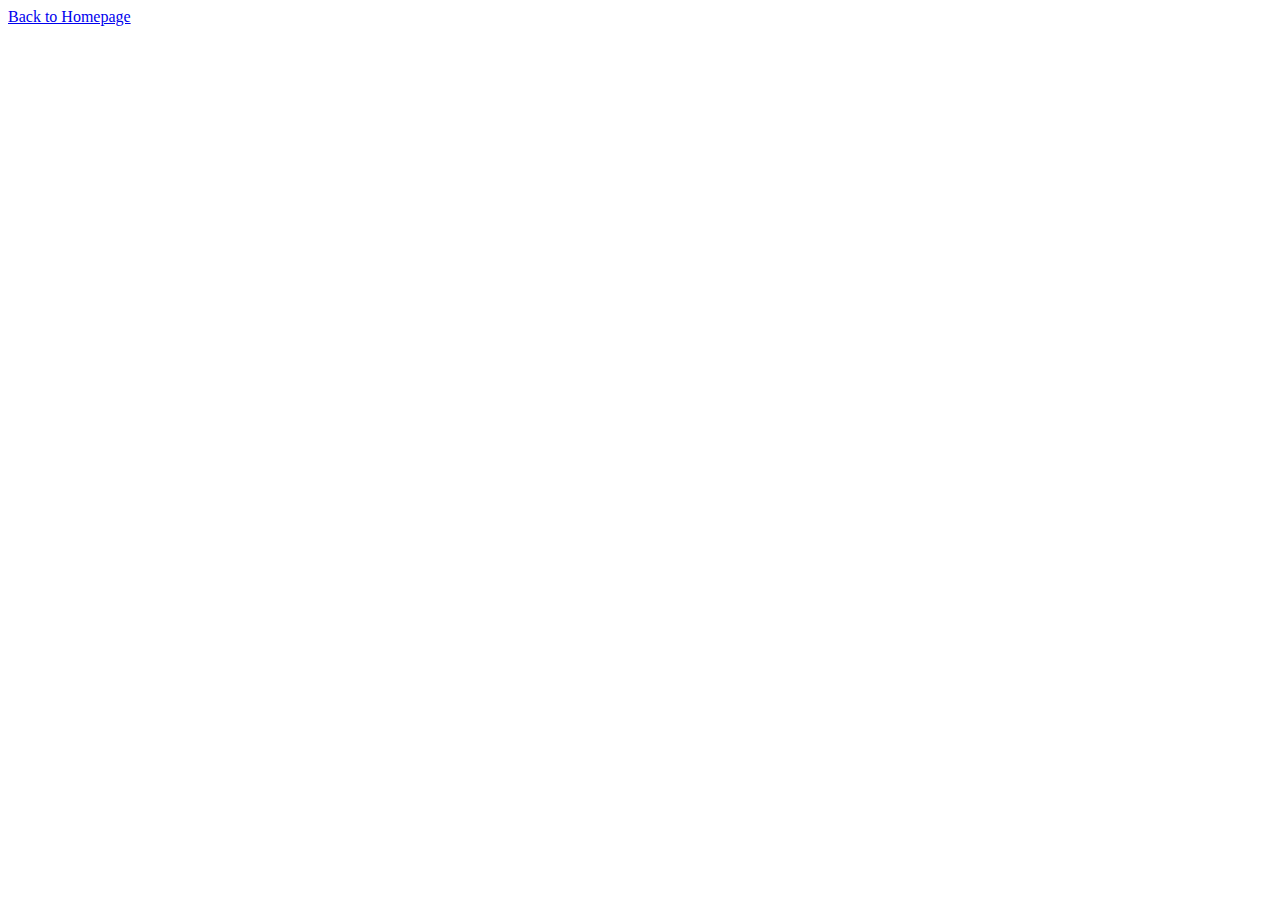
==== about-us.html @ 5ca06939 "Update about-us.html" ====
<!DOCTYPE html>
<html lang="en">
<head>
    <meta charset="UTF-8">
    <meta name="viewport" content="width=device-width, initial-scale=1.0">
    <title>About Us</title>
    <link rel="stylesheet" href="site.css"> 
</head>
<body>
    <li><a href="fantomfrenzy.github.io/sandwich101/">Back to Homepage </a></li>
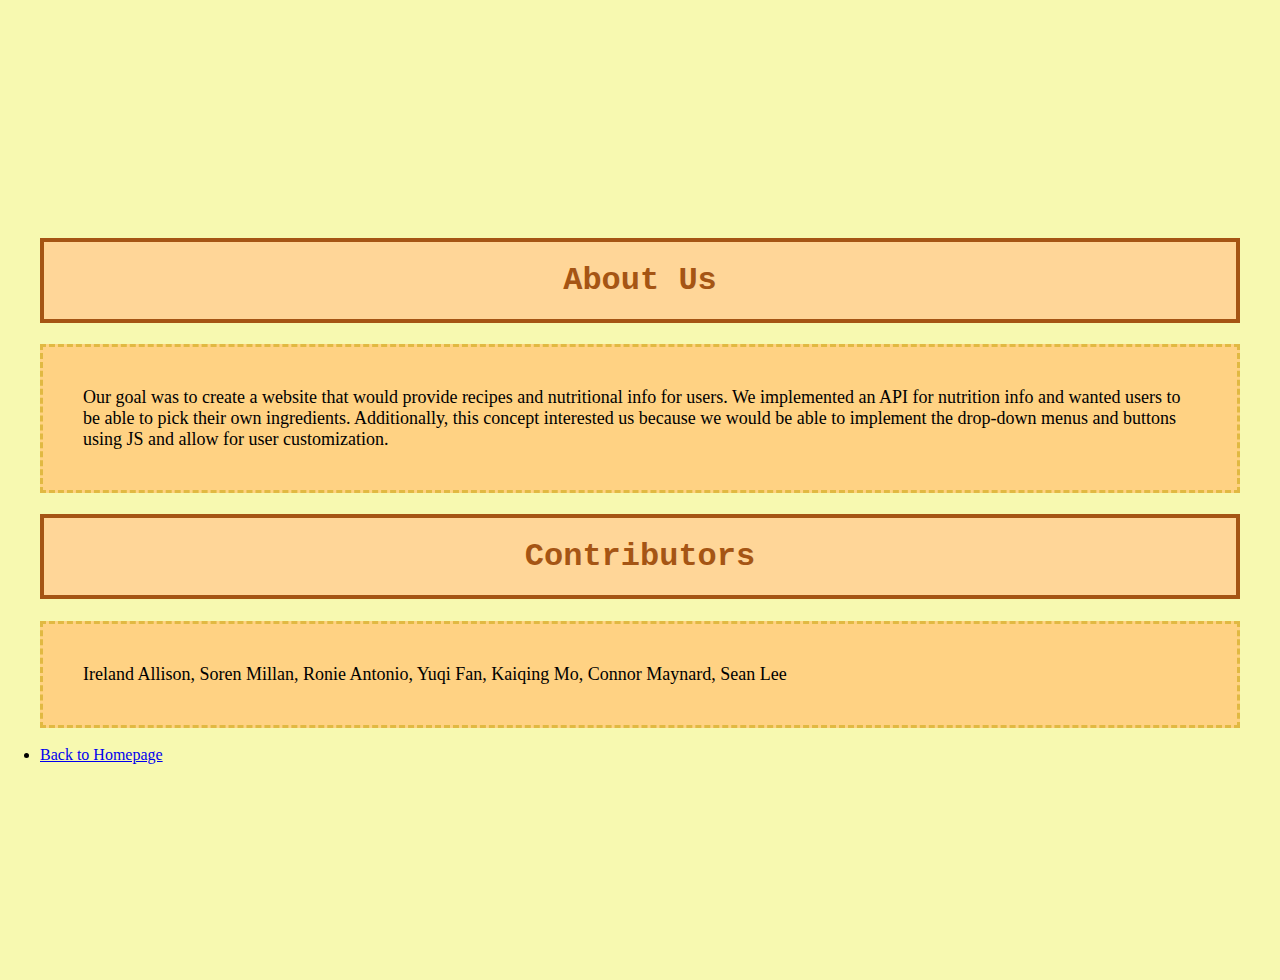
==== commit a3852929: ""About us" page css styling" ====
--- a/about-us.html
+++ b/about-us.html
@@ -4,8 +4,34 @@
     <meta charset="UTF-8">
     <meta name="viewport" content="width=device-width, initial-scale=1.0">
     <title>About Us</title>
-    <link rel="stylesheet" href="site.css"> 
+    <link rel="stylesheet" type="text/css" href="../css/about-us.css">
 </head>
 <body>
-    <li><a href="fantomfrenzy.github.io/sandwich101/">Back to Homepage </a></li>
+    <div>
+    <h1> About Us </h1>
+    <p> Our goal was to create a website that would provide recipes and nutritional info for users. We implemented an API for nutrition info and wanted users to be able to pick their own ingredients.
+        Additionally, this concept interested us because we would be able to implement the drop-down menus and buttons using JS and allow for user customization.</p>
+    
+    <h1> Contributors </h1>
+    <p> Ireland Allison, Soren Millan, Ronie Antonio, Yuqi Fan, Kaiqing Mo, Connor Maynard, Sean Lee </p>
 
+
+
+
+
+
+
+
+
+
+
+
+
+
+
+
+
+
+    <li><a href="sandwich101/index.html">Back to Homepage </a></li>
+
+
--- a/css/about-us.css
+++ b/css/about-us.css
@@ -0,0 +1,30 @@
+body {
+    font-family: 'Times New Roman', Times, serif;
+    background-color: rgb(247, 249, 176);
+    padding: 40px;
+    display: flex;
+    justify-content: center;
+    align-items: center;
+    height: 100vh;
+    margin: 0;
+  }
+
+h1  {
+    font-family: 'Courier New', Courier, monospace;
+    color: rgb(165, 85, 20);
+    padding: 20px;
+    border: solid 4px;
+    display: flex;
+    justify-content: center;
+    align-items: center;
+    background-color: rgb(255, 214, 152);
+}
+
+p   {
+    font-size: large;
+    background-color: rgb(255, 210, 131);
+    padding: 40px;
+    border: solid 3px;
+    border-style: dashed;
+    border-color: rgb(225, 185, 66);
+}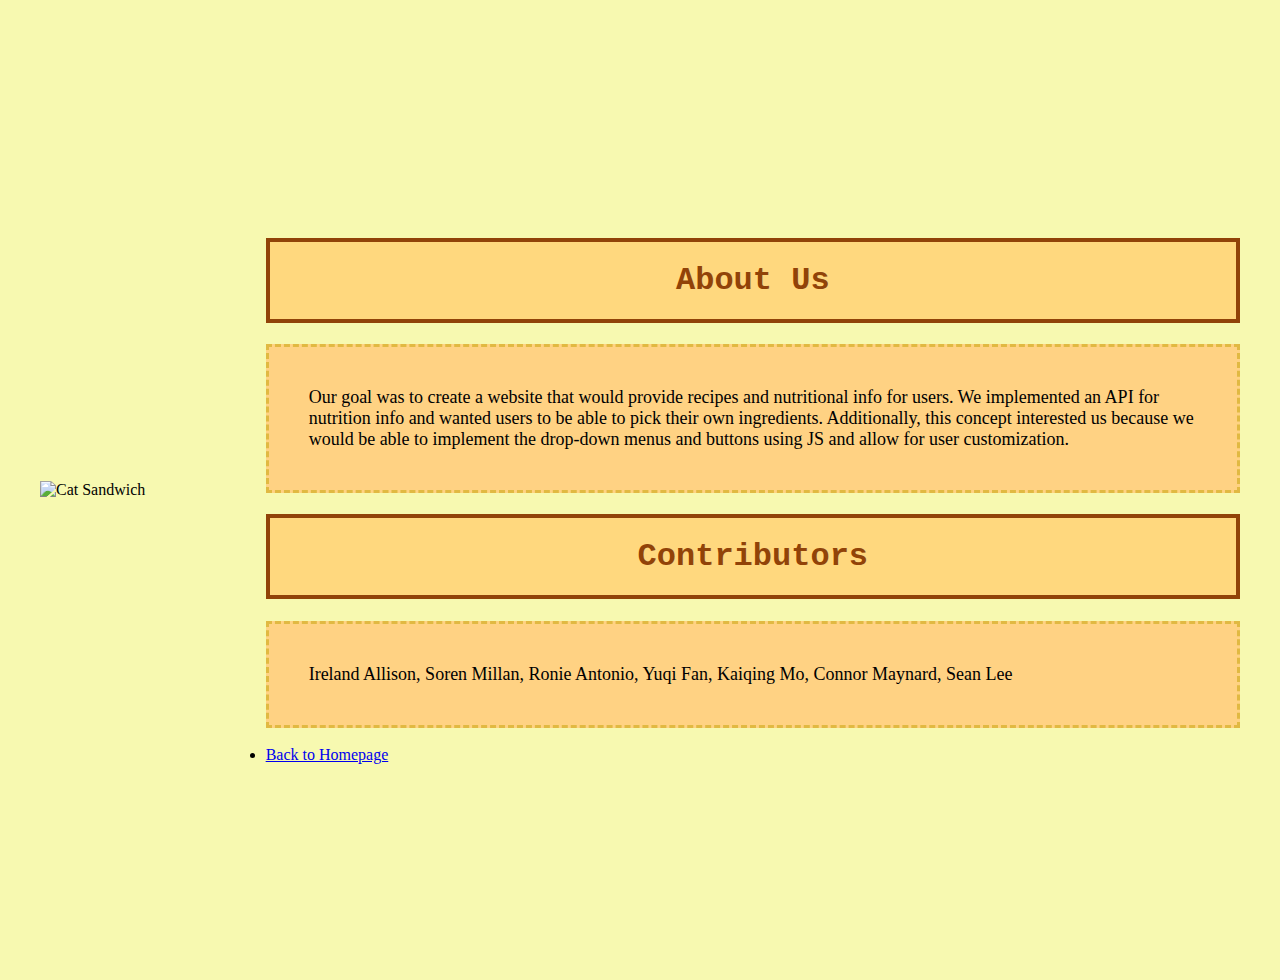
==== commit 1657c3b3: "Image added to folder" ====
--- a/about-us.html
+++ b/about-us.html
@@ -7,6 +7,8 @@
     <link rel="stylesheet" type="text/css" href="../css/about-us.css">
 </head>
 <body>
+    <img src="cat-sandwich.gif" alt="Cat Sandwich">
+
     <div>
     <h1> About Us </h1>
     <p> Our goal was to create a website that would provide recipes and nutritional info for users. We implemented an API for nutrition info and wanted users to be able to pick their own ingredients.
--- a/css/about-us.css
+++ b/css/about-us.css
@@ -11,13 +11,13 @@
 
 h1  {
     font-family: 'Courier New', Courier, monospace;
-    color: rgb(165, 85, 20);
+    color: rgb(145, 67, 8);
     padding: 20px;
     border: solid 4px;
     display: flex;
     justify-content: center;
     align-items: center;
-    background-color: rgb(255, 214, 152);
+    background-color: rgb(255, 216, 126);
 }
 
 p   {
@@ -27,4 +27,11 @@
     border: solid 3px;
     border-style: dashed;
     border-color: rgb(225, 185, 66);
-}+}
+
+img {
+    display: block;
+    margin-left: auto;
+    margin-right: auto;
+    width: 50%;
+  }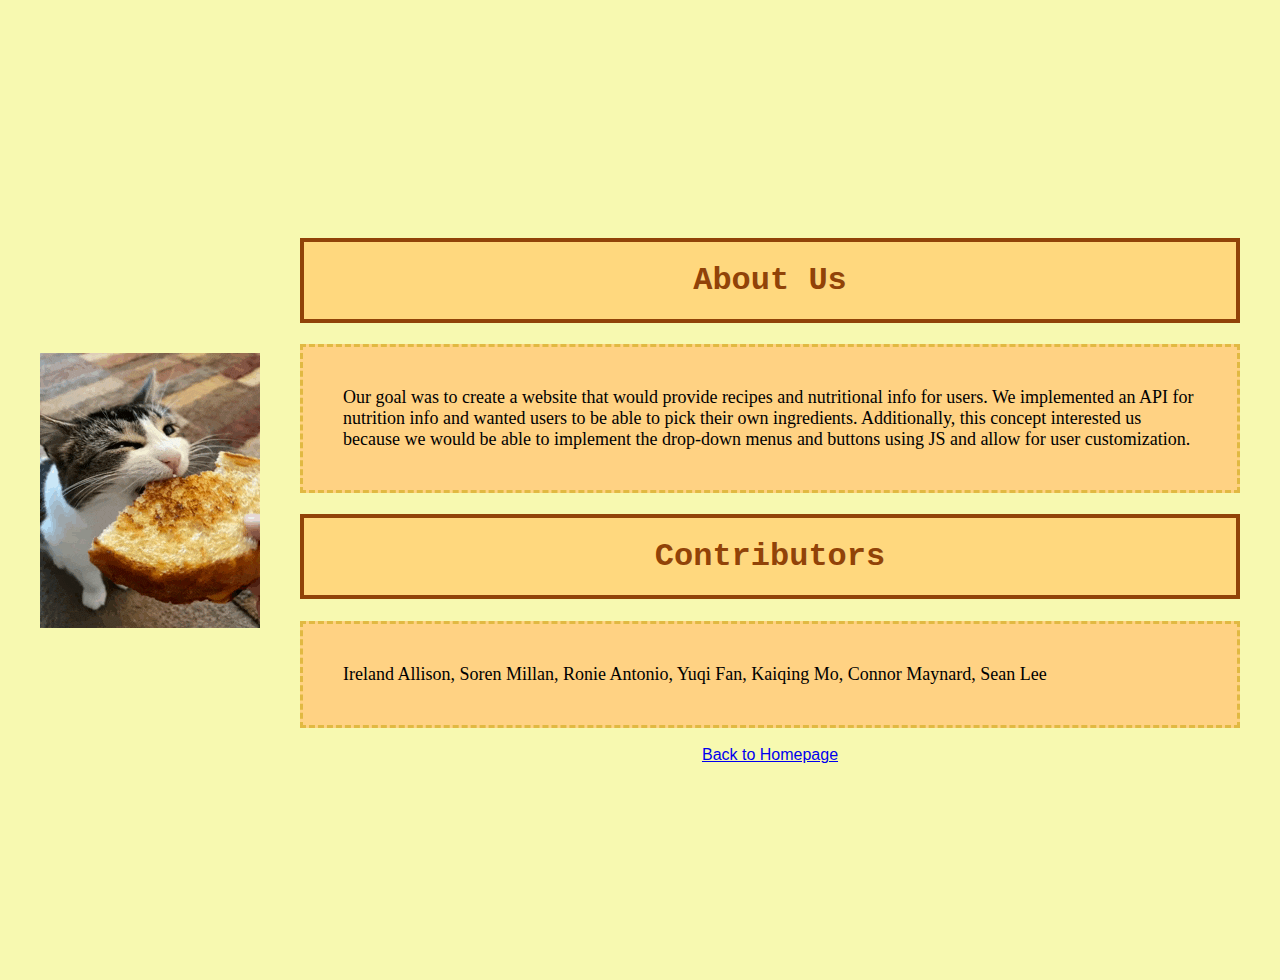
==== commit da46c345: "Stylizing img in css" ====
--- a/about-us.html
+++ b/about-us.html
@@ -7,33 +7,18 @@
     <link rel="stylesheet" type="text/css" href="../css/about-us.css">
 </head>
 <body>
-    <img src="cat-sandwich.gif" alt="Cat Sandwich">
+    <img src="img/cat-sandwich.gif" alt="Cat Sandwich">
 
     <div>
-    <h1> About Us </h1>
-    <p> Our goal was to create a website that would provide recipes and nutritional info for users. We implemented an API for nutrition info and wanted users to be able to pick their own ingredients.
+        <h1> About Us </h1>
+            <p> Our goal was to create a website that would provide recipes and nutritional info for users. We implemented an API for nutrition info and wanted users to be able to pick their own ingredients.
         Additionally, this concept interested us because we would be able to implement the drop-down menus and buttons using JS and allow for user customization.</p>
     
     <h1> Contributors </h1>
-    <p> Ireland Allison, Soren Millan, Ronie Antonio, Yuqi Fan, Kaiqing Mo, Connor Maynard, Sean Lee </p>
+         <p> Ireland Allison, Soren Millan, Ronie Antonio, Yuqi Fan, Kaiqing Mo, Connor Maynard, Sean Lee </p>
+
+    <div id= "homepage-link" class="homepage-link"></div>
+    <li><a href="https://fantomfrenzy.github.io/sandwich101/index.html">Back to Homepage </a></li>
+    </div>
 
 
-
-
-
-
-
-
-
-
-
-
-
-
-
-
-
-
-    <li><a href="sandwich101/index.html">Back to Homepage </a></li>
-
-
--- a/css/about-us.css
+++ b/css/about-us.css
@@ -34,4 +34,11 @@
     margin-left: auto;
     margin-right: auto;
     width: 50%;
-  }+    padding-right: 40px;
+  }
+
+li  {
+    font-family: 'Gill Sans', 'Gill Sans MT', Calibri, 'Trebuchet MS', sans-serif;
+    display: flex;
+    justify-content: center;
+}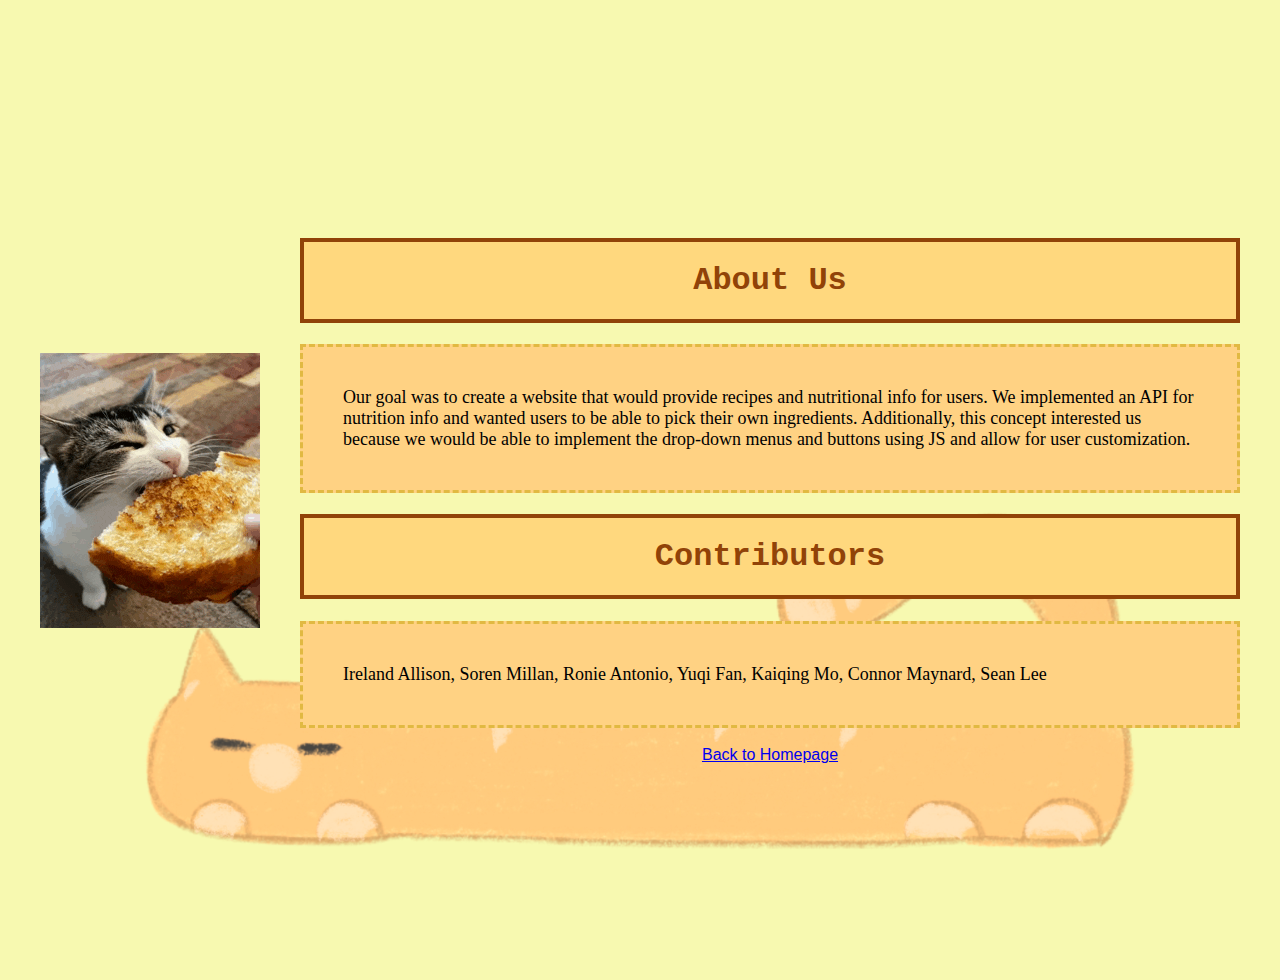
==== commit 7017d836: "aboutus bg" ====
--- a/about-us.html
+++ b/about-us.html
@@ -4,7 +4,8 @@
     <meta charset="UTF-8">
     <meta name="viewport" content="width=device-width, initial-scale=1.0">
     <title>About Us</title>
-    <link rel="stylesheet" type="text/css" href="../css/about-us.css">
+    <link rel="stylesheet" type="text/css" href="css/about-us.css">
+    
 </head>
 <body>
     <img src="img/cat-sandwich.gif" alt="Cat Sandwich">
@@ -21,4 +22,12 @@
     <li><a href="https://fantomfrenzy.github.io/sandwich101/index.html">Back to Homepage </a></li>
     </div>
 
+    <style>
+        body {
+            background-image: url('img/cat3.png'); 
+            background-size: contain; 
+            background-repeat: no-repeat; 
+            background-position: center; 
+        }
+    </style>
 
--- a/css/about-us.css
+++ b/css/about-us.css
@@ -35,6 +35,7 @@
     margin-right: auto;
     width: 50%;
     padding-right: 40px;
+
   }
 
 li  {
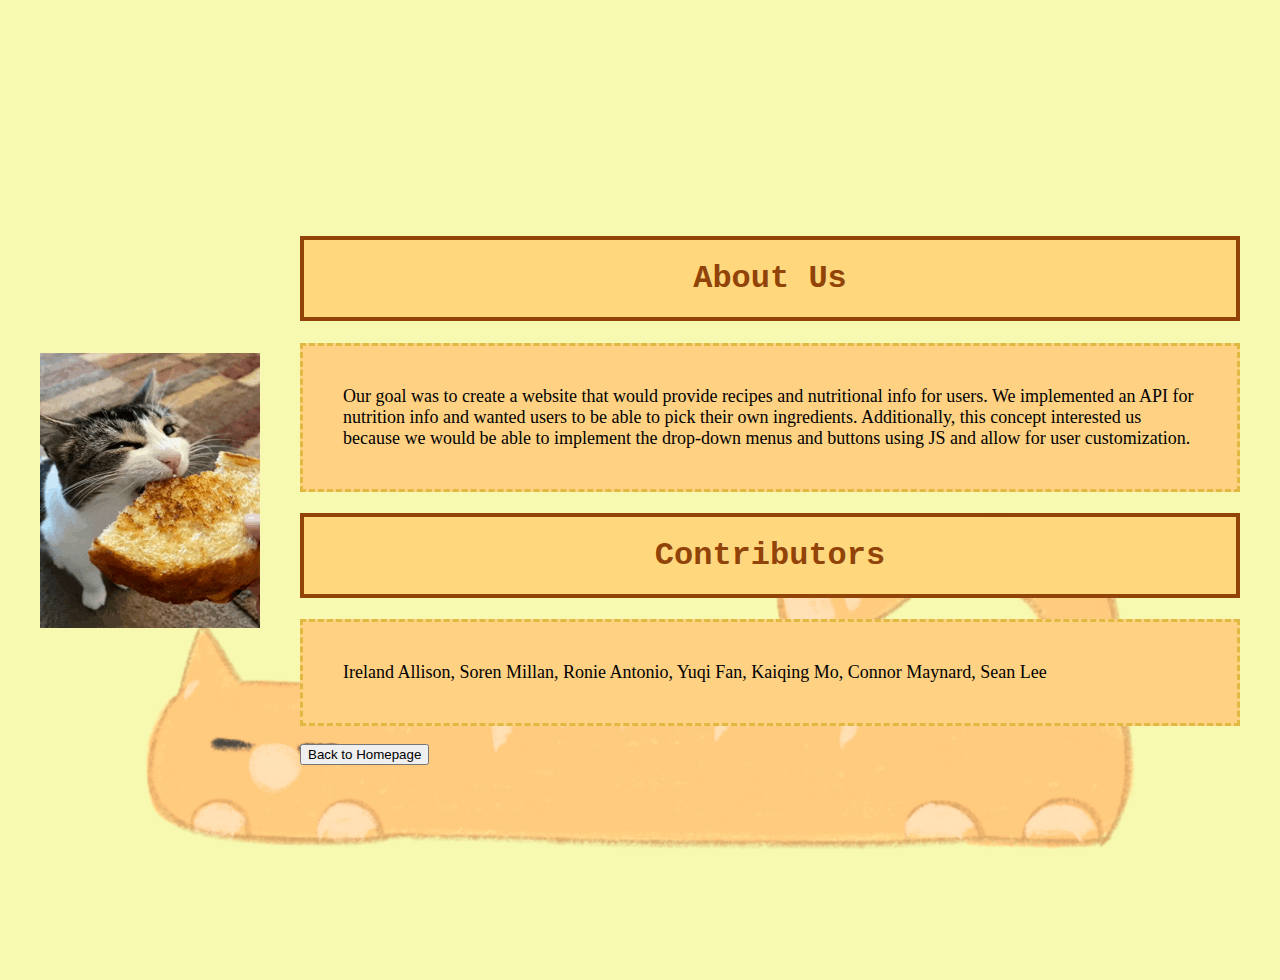
==== commit ace9fd3f: "Buttoned" ====
--- a/about-us.html
+++ b/about-us.html
@@ -19,7 +19,9 @@
          <p> Ireland Allison, Soren Millan, Ronie Antonio, Yuqi Fan, Kaiqing Mo, Connor Maynard, Sean Lee </p>
 
     <div id= "homepage-link" class="homepage-link"></div>
-    <li><a href="https://fantomfrenzy.github.io/sandwich101/index.html">Back to Homepage </a></li>
+        <a href="https://fantomfrenzy.github.io/sandwich101/index.html">
+            <button>Back to Homepage</button> 
+        </a>
     </div>
 
     <style>
--- a/css/about-us.css
+++ b/css/about-us.css
@@ -1,5 +1,5 @@
 body {
-    font-family: 'Times New Roman', Times, serif;
+    font-family: 'palatino', Times, serif;
     background-color: rgb(247, 249, 176);
     padding: 40px;
     display: flex;
@@ -10,7 +10,7 @@
   }
 
 h1  {
-    font-family: 'Courier New', Courier, monospace;
+    font-family: 'palatino', Courier, monospace;
     color: rgb(145, 67, 8);
     padding: 20px;
     border: solid 4px;
